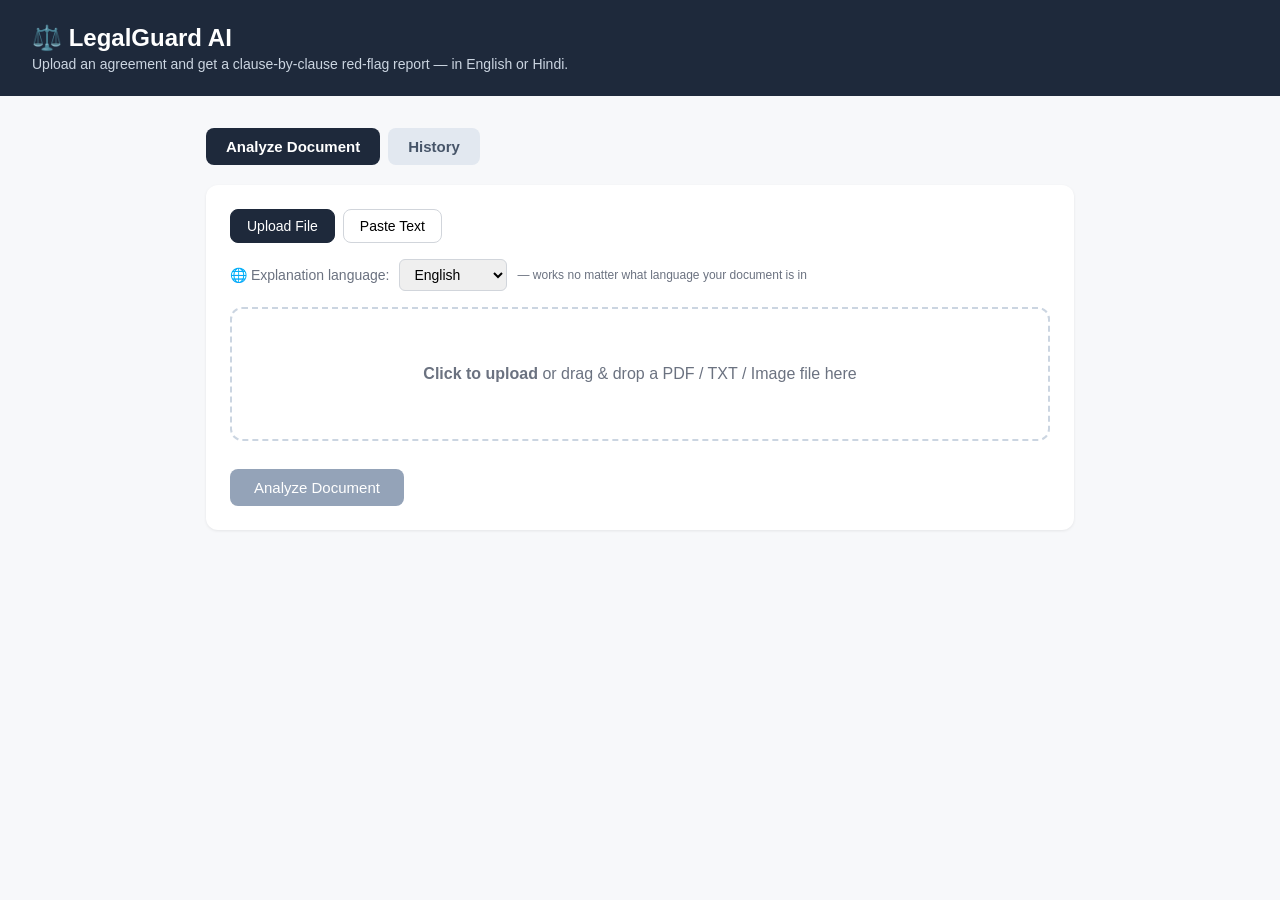
==== backend/frontend/index.html @ 0d618a10 "Fix frontend path for Render deployment" ====
<!DOCTYPE html>
<html lang="en">
<head>
<meta charset="UTF-8">
<title>LegalGuard AI</title>
<link rel="stylesheet" href="style.css">
</head>
<body>

<header>
  <h1>⚖️ LegalGuard AI</h1>
  <p>Upload an agreement and get a clause-by-clause red-flag report — in English or Hindi.</p>
</header>

<div class="container">

  <div class="top-tabs">
    <button class="top-tab-btn active" id="view-analyze">Analyze Document</button>
    <button class="top-tab-btn" id="view-history">History</button>
  </div>

  <div id="analyze-view">

    <div class="card" id="upload-card">
      <div class="tabs">
        <button class="tab-btn active" id="tab-file">Upload File</button>
        <button class="tab-btn" id="tab-text">Paste Text</button>
      </div>

      <div class="lang-row">
        <label for="lang-select">🌐 Explanation language:</label>
        <select id="lang-select">
          <option value="English" selected>English</option>
          <option value="Hindi">हिंदी (Hindi)</option>
        </select>
        <span style="font-size:12px;">— works no matter what language your document is in</span>
      </div>

      <div id="file-panel">
        <div id="drop-zone">
          <p><strong>Click to upload</strong> or drag & drop a PDF / TXT / Image file here</p>
          <input type="file" id="file-input" accept=".pdf,.txt,.png,.jpg,.jpeg">
        </div>
        <div id="file-name"></div>
      </div>

      <div id="text-panel" class="hidden">
        <textarea id="text-input" placeholder="Paste your agreement text here (English, Hindi, or mixed)..."></textarea>
      </div>

      <button class="primary" id="analyze-btn" disabled>Analyze Document</button>

      <div id="error-container"></div>
    </div>

    <div id="loading" class="card hidden">
      <div class="spinner"></div>
      <p>Analyzing clauses... this can take a moment.</p>
    </div>

    <div id="results" class="hidden"></div>

  </div>

  <div id="history-view" class="hidden">
    <div class="card">
      <h3 style="margin-top:0;">Past Analyses</h3>
      <div id="history-list"></div>
    </div>
    <div id="history-detail" class="hidden"></div>
  </div>

</div>

<script src="script.js"></script>
</body>
</html>
---- backend/frontend/style.css ----
:root {
  --red: #e5484d;
  --yellow: #f5a623;
  --green: #30a46c;
  --bg: #f7f8fa;
  --card: #ffffff;
  --text: #1a1a1a;
  --muted: #6b7280;
}
* { box-sizing: border-box; }
body {
  font-family: -apple-system, Segoe UI, Roboto, Arial, sans-serif;
  background: var(--bg);
  margin: 0;
  padding: 0;
  color: var(--text);
}
header {
  background: #1e293b;
  color: white;
  padding: 24px 32px;
}
header h1 { margin: 0; font-size: 24px; }
header p { margin: 4px 0 0; color: #cbd5e1; font-size: 14px; }

.container {
  max-width: 900px;
  margin: 32px auto;
  padding: 0 16px;
}

.card {
  background: var(--card);
  border-radius: 12px;
  padding: 24px;
  box-shadow: 0 1px 3px rgba(0,0,0,0.08);
  margin-bottom: 24px;
}

.tabs {
  display: flex;
  gap: 8px;
  margin-bottom: 16px;
}
.tab-btn {
  padding: 8px 16px;
  border: 1px solid #d1d5db;
  background: white;
  border-radius: 8px;
  cursor: pointer;
  font-size: 14px;
}
.tab-btn.active {
  background: #1e293b;
  color: white;
  border-color: #1e293b;
}

.lang-row {
  display: flex;
  align-items: center;
  gap: 10px;
  margin-bottom: 16px;
  font-size: 14px;
  color: var(--muted);
}
.lang-row select {
  padding: 6px 10px;
  border-radius: 6px;
  border: 1px solid #d1d5db;
  font-size: 14px;
}

#drop-zone {
  border: 2px dashed #cbd5e1;
  border-radius: 12px;
  padding: 40px;
  text-align: center;
  color: var(--muted);
  cursor: pointer;
  transition: border-color 0.2s, background 0.2s;
}
#drop-zone.dragover {
  border-color: #1e293b;
  background: #f1f5f9;
}
#file-input { display: none; }

textarea {
  width: 100%;
  min-height: 180px;
  padding: 12px;
  border: 1px solid #d1d5db;
  border-radius: 8px;
  font-size: 14px;
  font-family: inherit;
  resize: vertical;
}

button.primary {
  margin-top: 16px;
  background: #1e293b;
  color: white;
  border: none;
  padding: 10px 24px;
  border-radius: 8px;
  font-size: 15px;
  cursor: pointer;
}
button.primary:hover { background: #334155; }
button.primary:disabled { background: #94a3b8; cursor: not-allowed; }

#file-name {
  margin-top: 12px;
  font-size: 14px;
  color: var(--muted);
}

.hidden { display: none !important; }

#loading {
  text-align: center;
  padding: 32px;
  color: var(--muted);
}
.spinner {
  border: 3px solid #e5e7eb;
  border-top: 3px solid #1e293b;
  border-radius: 50%;
  width: 32px;
  height: 32px;
  animation: spin 0.8s linear infinite;
  margin: 0 auto 12px;
}
@keyframes spin { to { transform: rotate(360deg); } }

.error-box {
  background: #fef2f2;
  border: 1px solid #fca5a5;
  color: #991b1b;
  padding: 12px 16px;
  border-radius: 8px;
  margin-top: 16px;
}

.score-header {
  display: flex;
  align-items: center;
  justify-content: space-between;
  flex-wrap: wrap;
  gap: 16px;
}
.score-badge {
  font-size: 32px;
  font-weight: 700;
  padding: 12px 24px;
  border-radius: 12px;
  color: white;
}
.score-badge.High { background: var(--red); }
.score-badge.Medium { background: var(--yellow); }
.score-badge.Low { background: var(--green); }

.meta-row {
  display: flex;
  gap: 24px;
  margin-top: 12px;
  font-size: 14px;
  color: var(--muted);
  flex-wrap: wrap;
}

.clause {
  border-left: 5px solid #d1d5db;
  background: #fafafa;
  border-radius: 8px;
  padding: 16px;
  margin-bottom: 12px;
}
.clause.red { border-left-color: var(--red); background: #fef2f2; }
.clause.yellow { border-left-color: var(--yellow); background: #fffbeb; }
.clause.green { border-left-color: var(--green); background: #f0fdf4; }

.clause-top {
  display: flex;
  justify-content: space-between;
  align-items: center;
  margin-bottom: 8px;
}
.clause-tag {
  font-size: 12px;
  font-weight: 700;
  text-transform: uppercase;
  padding: 3px 10px;
  border-radius: 999px;
  color: white;
}
.clause-tag.red { background: var(--red); }
.clause-tag.yellow { background: var(--yellow); }
.clause-tag.green { background: var(--green); }

.clause-text {
  font-size: 14px;
  color: #374151;
  margin-bottom: 8px;
  white-space: pre-wrap;
}
.clause-explanation {
  font-size: 14px;
  color: var(--text);
  background: white;
  padding: 10px 12px;
  border-radius: 6px;
  border: 1px solid #e5e7eb;
}
.flags {
  margin-top: 8px;
  font-size: 12px;
  color: var(--muted);
}

#new-analysis-btn {
  background: white;
  color: #1e293b;
  border: 1px solid #1e293b;
}

.top-tabs {
  display: flex;
  gap: 8px;
  margin-bottom: 20px;
}
.top-tab-btn {
  padding: 10px 20px;
  border: none;
  background: #e2e8f0;
  border-radius: 8px;
  cursor: pointer;
  font-size: 15px;
  font-weight: 600;
  color: #475569;
}
.top-tab-btn.active {
  background: #1e293b;
  color: white;
}

.history-item {
  border: 1px solid #e5e7eb;
  border-radius: 8px;
  padding: 14px 16px;
  margin-bottom: 10px;
  display: flex;
  justify-content: space-between;
  align-items: center;
  cursor: pointer;
  transition: background 0.15s;
}
.history-item:hover {
  background: #f8fafc;
}
.history-item .hi-name {
  font-weight: 600;
  font-size: 14px;
}
.history-item .hi-meta {
  font-size: 12px;
  color: var(--muted);
  margin-top: 2px;
}
.history-badge {
  font-size: 12px;
  font-weight: 700;
  padding: 4px 12px;
  border-radius: 999px;
  color: white;
  text-transform: uppercase;
}
.history-badge.High { background: var(--red); }
.history-badge.Medium { background: var(--yellow); }
.history-badge.Low { background: var(--green); }

.back-link {
  display: inline-block;
  margin-bottom: 16px;
  color: #1e293b;
  cursor: pointer;
  font-size: 14px;
  text-decoration: underline;
}

.empty-state {
  text-align: center;
  color: var(--muted);
  padding: 32px;
}
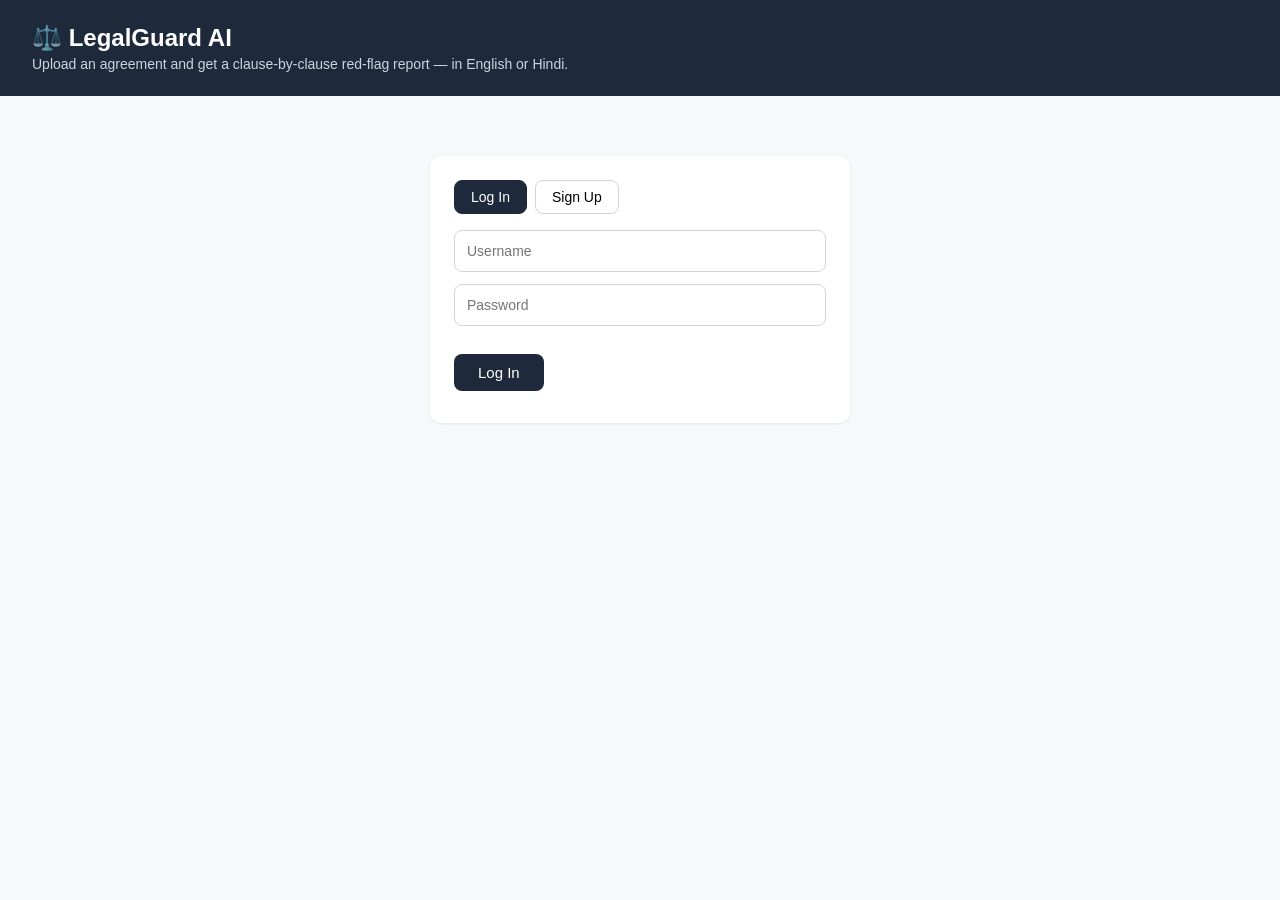
==== commit 0fbec487: "Add login/signup system for user data privacy" ====
--- a/backend/frontend/index.html
+++ b/backend/frontend/index.html
@@ -14,60 +14,87 @@
 
 <div class="container">
 
-  <div class="top-tabs">
-    <button class="top-tab-btn active" id="view-analyze">Analyze Document</button>
-    <button class="top-tab-btn" id="view-history">History</button>
+  <!-- AUTH VIEW (shown when not logged in) -->
+  <div id="auth-view">
+    <div class="card" id="auth-card">
+      <div class="tabs">
+        <button class="tab-btn active" id="tab-login">Log In</button>
+        <button class="tab-btn" id="tab-signup">Sign Up</button>
+      </div>
+
+      <div id="login-panel">
+        <input type="text" id="login-username" placeholder="Username" class="auth-input">
+        <input type="password" id="login-password" placeholder="Password" class="auth-input">
+        <button class="primary" id="login-btn">Log In</button>
+      </div>
+
+      <div id="signup-panel" class="hidden">
+        <input type="text" id="signup-username" placeholder="Username" class="auth-input">
+        <input type="email" id="signup-email" placeholder="Email" class="auth-input">
+        <input type="password" id="signup-password" placeholder="Password" class="auth-input">
+        <button class="primary" id="signup-btn">Sign Up</button>
+      </div>
+
+      <div id="auth-error"></div>
+    </div>
   </div>
 
-  <div id="analyze-view">
+  <!-- MAIN APP VIEW (shown after login) -->
+  <div id="app-view" class="hidden">
+    <div class="top-tabs">
+      <button class="top-tab-btn active" id="view-analyze">Analyze Document</button>
+      <button class="top-tab-btn" id="view-history">History</button>
+      <span id="welcome-user" class="welcome-user"></span>
+      <button class="logout-btn" id="logout-btn">Log Out</button>
+    </div>
 
-    <div class="card" id="upload-card">
-      <div class="tabs">
-        <button class="tab-btn active" id="tab-file">Upload File</button>
-        <button class="tab-btn" id="tab-text">Paste Text</button>
+    <div id="analyze-view">
+
+      <div class="card" id="upload-card">
+        <div class="tabs">
+          <button class="tab-btn active" id="tab-file">Upload File</button>
+          <button class="tab-btn" id="tab-text">Paste Text</button>
+        </div>
+
+        <div class="lang-row">
+          <label for="lang-select">🌐 Explanation language:</label>
+          <select id="lang-select">
+            <option value="English" selected>English</option>
+            <option value="Hindi">हिंदी (Hindi)</option>
+          </select>
+        </div>
+
+        <div id="file-panel">
+          <div id="drop-zone">
+            <p><strong>Click to upload</strong> or drag & drop a PDF / TXT / Image file here</p>
+            <input type="file" id="file-input" accept=".pdf,.txt,.png,.jpg,.jpeg">
+          </div>
+          <div id="file-name"></div>
+        </div>
+
+        <div id="text-panel" class="hidden">
+          <textarea id="text-input" placeholder="Paste your agreement text here..."></textarea>
+        </div>
+
+        <button class="primary" id="analyze-btn" disabled>Analyze Document</button>
+        <div id="error-container"></div>
       </div>
 
-      <div class="lang-row">
-        <label for="lang-select">🌐 Explanation language:</label>
-        <select id="lang-select">
-          <option value="English" selected>English</option>
-          <option value="Hindi">हिंदी (Hindi)</option>
-        </select>
-        <span style="font-size:12px;">— works no matter what language your document is in</span>
+      <div id="loading" class="card hidden">
+        <div class="spinner"></div>
+        <p>Analyzing clauses... this can take a moment.</p>
       </div>
 
-      <div id="file-panel">
-        <div id="drop-zone">
-          <p><strong>Click to upload</strong> or drag & drop a PDF / TXT / Image file here</p>
-          <input type="file" id="file-input" accept=".pdf,.txt,.png,.jpg,.jpeg">
-        </div>
-        <div id="file-name"></div>
-      </div>
-
-      <div id="text-panel" class="hidden">
-        <textarea id="text-input" placeholder="Paste your agreement text here (English, Hindi, or mixed)..."></textarea>
-      </div>
-
-      <button class="primary" id="analyze-btn" disabled>Analyze Document</button>
-
-      <div id="error-container"></div>
+      <div id="results" class="hidden"></div>
     </div>
 
-    <div id="loading" class="card hidden">
-      <div class="spinner"></div>
-      <p>Analyzing clauses... this can take a moment.</p>
+    <div id="history-view" class="hidden">
+      <div class="card">
+        <h3 style="margin-top:0;">Past Analyses</h3>
+        <div id="history-list"></div>
+      </div>
+      <div id="history-detail" class="hidden"></div>
     </div>
-
-    <div id="results" class="hidden"></div>
-
-  </div>
-
-  <div id="history-view" class="hidden">
-    <div class="card">
-      <h3 style="margin-top:0;">Past Analyses</h3>
-      <div id="history-list"></div>
-    </div>
-    <div id="history-detail" class="hidden"></div>
   </div>
 
 </div>
--- a/backend/frontend/style.css
+++ b/backend/frontend/style.css
@@ -84,6 +84,9 @@
   border-color: #1e293b;
   background: #f1f5f9;
 }
+#drop-zone p {
+  font-size: 15px;
+}
 #file-input { display: none; }
 
 textarea {
@@ -92,7 +95,7 @@
   padding: 12px;
   border: 1px solid #d1d5db;
   border-radius: 8px;
-  font-size: 14px;
+  font-size: 15px;
   font-family: inherit;
   resize: vertical;
 }
@@ -200,13 +203,15 @@
 .clause-tag.green { background: var(--green); }
 
 .clause-text {
-  font-size: 14px;
-  color: #374151;
-  margin-bottom: 8px;
+  font-size: 16px;
+  line-height: 1.6;
+  color: #1f2937;
+  margin-bottom: 10px;
   white-space: pre-wrap;
 }
 .clause-explanation {
-  font-size: 14px;
+  font-size: 14.5px;
+  line-height: 1.5;
   color: var(--text);
   background: white;
   padding: 10px 12px;
@@ -225,11 +230,32 @@
   border: 1px solid #1e293b;
 }
 
+#auth-view {
+  max-width: 420px;
+  margin: 60px auto;
+}
+
+.auth-input {
+  width: 100%;
+  padding: 12px;
+  margin-bottom: 12px;
+  border: 1px solid #d1d5db;
+  border-radius: 8px;
+  font-size: 14px;
+  box-sizing: border-box;
+}
+
+#auth-error {
+  margin-top: 8px;
+}
+
 .top-tabs {
   display: flex;
+  align-items: center;
   gap: 8px;
   margin-bottom: 20px;
 }
+
 .top-tab-btn {
   padding: 10px 20px;
   border: none;
@@ -245,6 +271,26 @@
   color: white;
 }
 
+.welcome-user {
+  margin-left: auto;
+  font-size: 14px;
+  color: var(--muted);
+  font-weight: 600;
+}
+
+.logout-btn {
+  padding: 8px 16px;
+  border: 1px solid #d1d5db;
+  background: white;
+  border-radius: 8px;
+  cursor: pointer;
+  font-size: 14px;
+  color: #991b1b;
+}
+.logout-btn:hover {
+  background: #fef2f2;
+}
+
 .history-item {
   border: 1px solid #e5e7eb;
   border-radius: 8px;
@@ -256,18 +302,10 @@
   cursor: pointer;
   transition: background 0.15s;
 }
-.history-item:hover {
-  background: #f8fafc;
-}
-.history-item .hi-name {
-  font-weight: 600;
-  font-size: 14px;
-}
-.history-item .hi-meta {
-  font-size: 12px;
-  color: var(--muted);
-  margin-top: 2px;
-}
+.history-item:hover { background: #f8fafc; }
+.history-item .hi-name { font-weight: 600; font-size: 14px; }
+.history-item .hi-meta { font-size: 12px; color: var(--muted); margin-top: 2px; }
+
 .history-badge {
   font-size: 12px;
   font-weight: 700;
@@ -293,4 +331,25 @@
   text-align: center;
   color: var(--muted);
   padding: 32px;
+}
+
+.overall-summary {
+  margin-top: 16px;
+  background: #eff6ff;
+  border: 1px solid #bfdbfe;
+  border-radius: 8px;
+  padding: 14px 16px;
+  font-size: 14px;
+  color: #1e3a5f;
+  line-height: 1.5;
+}
+
+.clause-suggestion {
+  margin-top: 8px;
+  font-size: 13px;
+  color: #166534;
+  background: #f0fdf4;
+  padding: 8px 10px;
+  border-radius: 6px;
+  border: 1px solid #bbf7d0;
 }
